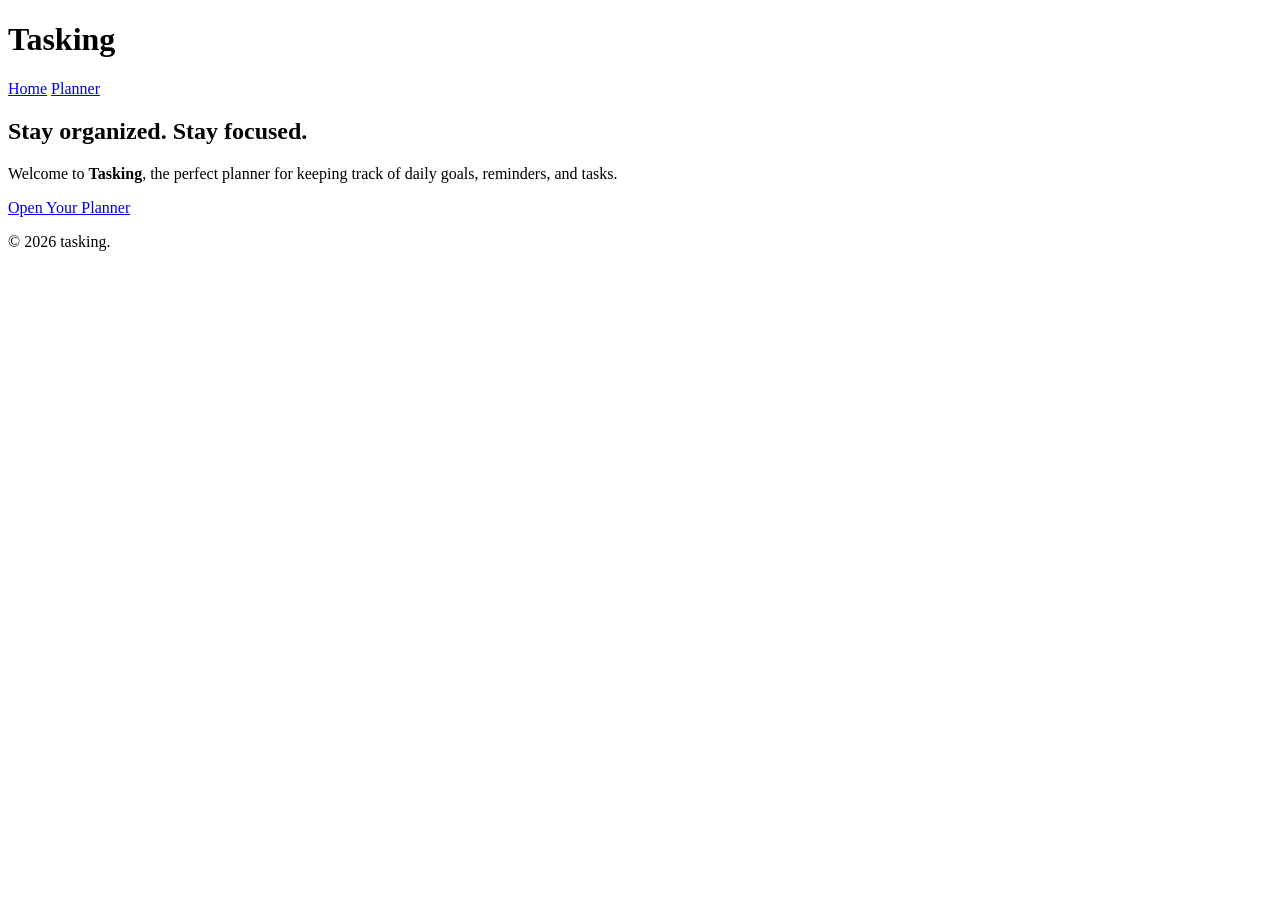
==== src/Templates/Index.html @ 9c83f065 "Organize/Add features: Made too many changes, forgot to push them." ====
<!DOCTYPE html>
<html lang="en">
<head>
    <meta charset="UTF-8">
    <meta name="viewport" content="width=device-width, initial-scale=1.0">
    <title>tasking.</title>
    <link rel="stylesheet" href="styles.css">
</head>
<body class="home-body">
    <header class="navbar">
        <h1 class="logo">Tasking</h1>
        <nav>
            <a href="index.html">Home</a>
            <a href="planner.html">Planner</a>
        </nav>
    </header>

    <main class="hero">
        <div class="hero-content">
            <h2>Stay organized. Stay focused.</h2>
            <p>
                Welcome to <strong>Tasking</strong>, the perfect planner for keeping
                track of daily goals, reminders, and tasks.
            </p>
            <a href="planner.html" class="btn">Open Your Planner</a>
        </div>
    </main>

    <footer class="footer">
        <p>© 2026 tasking.</p>
    </footer>
</body>
</html>
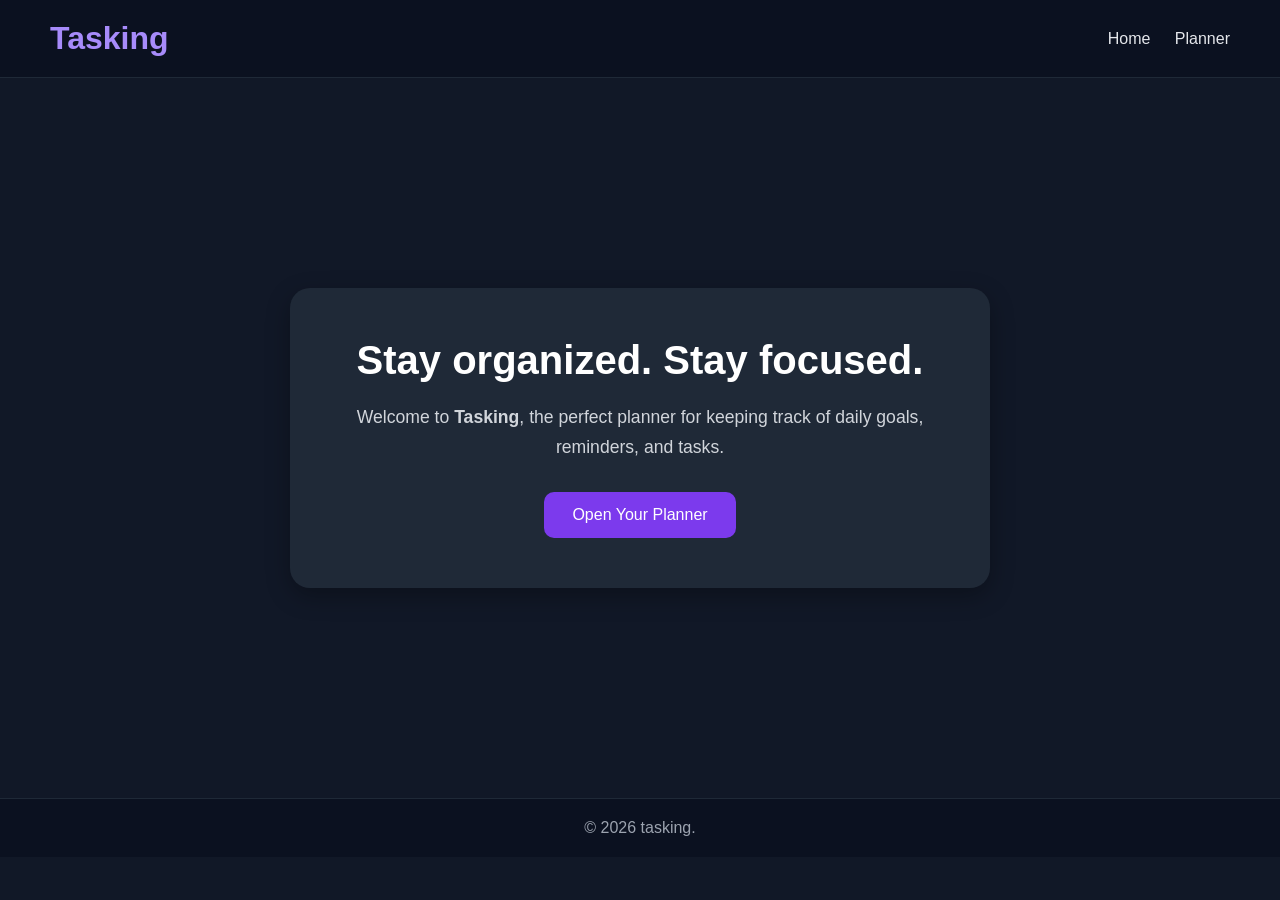
==== commit a57e5345: "Bug Fix: Directed things to the new file structures and deleted the temporary example files." ====
--- a/src/Templates/Index.html
+++ b/src/Templates/Index.html
@@ -4,7 +4,7 @@
     <meta charset="UTF-8">
     <meta name="viewport" content="width=device-width, initial-scale=1.0">
     <title>tasking.</title>
-    <link rel="stylesheet" href="styles.css">
+    <link rel="stylesheet" href="/static/styles.css">
 </head>
 <body class="home-body">
     <header class="navbar">
--- a/static/styles.css
+++ b/static/styles.css
@@ -0,0 +1,178 @@
+/* Reset */
+* {
+    margin: 0;
+    padding: 0;
+    box-sizing: border-box;
+}
+
+/* Base */
+body {
+    font-family: Arial, sans-serif;
+    background-color: #111827;
+    color: #f3f4f6;
+    min-height: 100vh;
+}
+
+/* Navbar */
+.navbar {
+    background-color: #0b1120;
+    display: flex;
+    justify-content: space-between;
+    align-items: center;
+    padding: 20px 50px;
+    border-bottom: 1px solid #1f2937;
+}
+
+.logo {
+    font-size: 2rem;
+    color: #a78bfa;
+}
+
+.navbar nav a {
+    color: #e5e7eb;
+    text-decoration: none;
+    margin-left: 20px;
+    font-size: 1rem;
+    transition: 0.3s;
+}
+
+.navbar nav a:hover {
+    color: #a78bfa;
+}
+
+/* Home Page */
+.hero {
+    display: flex;
+    justify-content: center;
+    align-items: center;
+    text-align: center;
+    padding: 100px 20px;
+    min-height: 80vh;
+}
+
+.hero-content {
+    max-width: 700px;
+    background-color: #1f2937;
+    padding: 50px;
+    border-radius: 20px;
+    box-shadow: 0 8px 24px rgba(0, 0, 0, 0.3);
+}
+
+.hero-content h2 {
+    font-size: 2.5rem;
+    margin-bottom: 20px;
+    color: #ffffff;
+}
+
+.hero-content p {
+    font-size: 1.1rem;
+    line-height: 1.7;
+    color: #d1d5db;
+    margin-bottom: 30px;
+}
+
+.btn {
+    display: inline-block;
+    background-color: #7c3aed;
+    color: white;
+    text-decoration: none;
+    padding: 14px 28px;
+    border-radius: 10px;
+    font-size: 1rem;
+    transition: 0.3s;
+}
+
+.btn:hover {
+    background-color: #6d28d9;
+}
+
+/* Planner Page */
+.planner-page {
+    padding: 60px 20px;
+    max-width: 1000px;
+    margin: auto;
+}
+
+.planner-header {
+    text-align: center;
+    margin-bottom: 40px;
+}
+
+.planner-header h2 {
+    font-size: 2.2rem;
+    color: #ffffff;
+    margin-bottom: 10px;
+}
+
+.planner-header p {
+    color: #9ca3af;
+    font-size: 1rem;
+}
+
+/* Center the planner */
+.todo-container {
+    display: flex;
+    justify-content: center;
+    align-items: center;
+}
+
+.centered-planner {
+    width: 100%;
+}
+
+/* Card */
+.todo-card {
+    background-color: #1f2937;
+    padding: 30px;
+    border-radius: 18px;
+    box-shadow: 0 8px 20px rgba(0, 0, 0, 0.25);
+}
+
+.planner-form-card {
+    width: 100%;
+    max-width: 600px;
+    text-align: center;
+}
+
+.todo-card h3 {
+    margin-bottom: 20px;
+    color: #a78bfa;
+}
+
+/* Form */
+.task-form {
+    display: flex;
+    flex-direction: column;
+    gap: 15px;
+}
+
+.task-form input,
+.task-form textarea {
+    width: 100%;
+    padding: 14px;
+    border: 1px solid #374151;
+    border-radius: 10px;
+    background-color: #111827;
+    color: #f3f4f6;
+    font-size: 1rem;
+    outline: none;
+}
+
+.task-form input::placeholder,
+.task-form textarea::placeholder {
+    color: #9ca3af;
+}
+
+.task-form textarea {
+    min-height: 140px;
+    resize: vertical;
+}
+
+/* Footer */
+.footer {
+    text-align: center;
+    padding: 20px;
+    background-color: #0b1120;
+    border-top: 1px solid #1f2937;
+    color: #9ca3af;
+}
